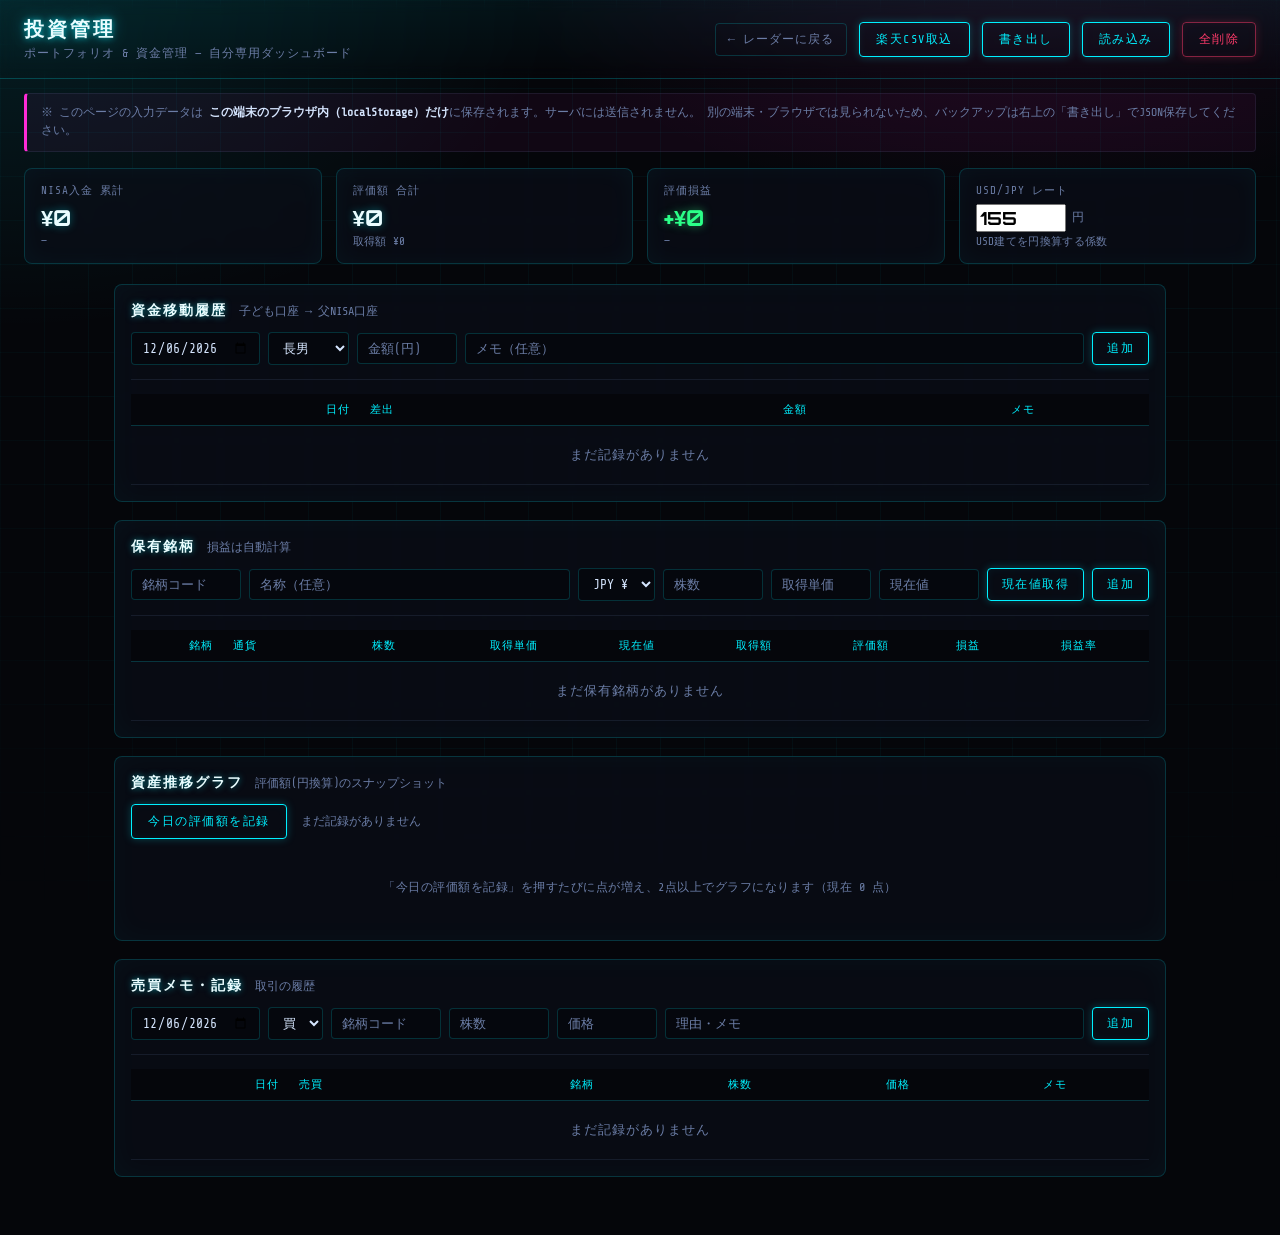
==== public/portfolio.html @ 7b895638 "保有銘柄の現在値をインライン編集可能に＋全データ削除ボタンを追加 - 保有銘柄テーブルの現在値を直接入力できるよう変更（投信は基準価額をそのまま入力＝内部で1口あたりに換算）→評価損益が自動計算される" ====
<!DOCTYPE html>
<html lang="ja">
<head>
  <meta charset="UTF-8" />
  <meta name="viewport" content="width=device-width, initial-scale=1.0" />
  <title>投資管理 — AI Stock Radar</title>
  <link rel="preconnect" href="https://fonts.googleapis.com" />
  <link rel="preconnect" href="https://fonts.gstatic.com" crossorigin />
  <link href="https://fonts.googleapis.com/css2?family=Orbitron:wght@500;700&family=Share+Tech+Mono&display=swap" rel="stylesheet" />
  <link rel="stylesheet" href="./style.css" />
  <link rel="stylesheet" href="./portfolio.css" />
</head>
<body>
  <header>
    <div class="title">
      <h1>投資管理</h1>
      <span class="sub">ポートフォリオ &amp; 資金管理 — 自分専用ダッシュボード</span>
    </div>
    <div class="actions">
      <a class="navlink" href="./index.html">← レーダーに戻る</a>
      <button id="rakuten-btn" title="楽天証券の取引履歴CSVを取り込む">楽天CSV取込</button>
      <input id="rakuten-file" type="file" accept=".csv,text/csv" hidden />
      <button id="export-btn" title="全データをJSONで保存">書き出し</button>
      <button id="import-btn" title="JSONから復元">読み込み</button>
      <input id="import-file" type="file" accept="application/json" hidden />
      <button id="reset-btn" class="danger" title="入力データをすべて消去">全削除</button>
    </div>
  </header>

  <p class="local-note">
    ※ このページの入力データは <b>この端末のブラウザ内（localStorage）だけ</b>に保存されます。サーバには送信されません。
    別の端末・ブラウザでは見られないため、バックアップは右上の「書き出し」でJSON保存してください。
  </p>

  <!-- サマリー -->
  <section class="pf-summary" id="summary">
    <div class="sum-card">
      <div class="sum-label">NISA入金 累計</div>
      <div class="sum-value" id="sum-deposit">¥0</div>
      <div class="sum-sub" id="sum-deposit-sub">—</div>
    </div>
    <div class="sum-card">
      <div class="sum-label">評価額 合計</div>
      <div class="sum-value" id="sum-value">¥0</div>
      <div class="sum-sub" id="sum-value-sub">取得額 ¥0</div>
    </div>
    <div class="sum-card">
      <div class="sum-label">評価損益</div>
      <div class="sum-value" id="sum-pl">¥0</div>
      <div class="sum-sub" id="sum-pl-sub">—</div>
    </div>
    <div class="sum-card rate-card">
      <div class="sum-label">USD/JPY レート</div>
      <div class="rate-row">
        <input id="fx-rate" type="number" step="0.1" min="0" />
        <span class="rate-unit">円</span>
      </div>
      <div class="sum-sub">USD建てを円換算する係数</div>
    </div>
  </section>

  <main class="pf-main">
    <!-- 資金移動履歴 -->
    <section class="panel">
      <h2>資金移動履歴 <small>子ども口座 → 父NISA口座</small></h2>
      <form id="transfer-form" class="pf-form">
        <input name="date" type="date" required title="日付" />
        <select name="from" title="誰の口座から">
          <option value="長男">長男</option>
          <option value="次男">次男</option>
          <option value="その他">その他</option>
        </select>
        <input name="amount" type="number" step="1" min="0" placeholder="金額(円)" required />
        <input name="memo" type="text" placeholder="メモ（任意）" />
        <button type="submit">追加</button>
      </form>
      <div class="table-wrap">
        <table>
          <thead>
            <tr><th>日付</th><th>差出</th><th>金額</th><th>メモ</th><th></th></tr>
          </thead>
          <tbody id="transfer-body"></tbody>
        </table>
      </div>
    </section>

    <!-- 保有銘柄 -->
    <section class="panel">
      <h2>保有銘柄 <small>損益は自動計算</small></h2>
      <form id="holding-form" class="pf-form">
        <input name="ticker" type="text" placeholder="銘柄コード" title="例: NVDA / 7203" />
        <input name="name" type="text" placeholder="名称（任意）" />
        <select name="currency" title="通貨">
          <option value="JPY">JPY ¥</option>
          <option value="USD">USD $</option>
        </select>
        <input name="shares" type="number" step="any" min="0" placeholder="株数" required />
        <input name="cost" type="number" step="any" min="0" placeholder="取得単価" required />
        <input name="price" type="number" step="any" min="0" placeholder="現在値" />
        <button type="button" id="fetch-price" title="レーダーの銘柄なら米国株価を取得">現在値取得</button>
        <button type="submit">追加</button>
      </form>
      <div class="table-wrap">
        <table>
          <thead>
            <tr>
              <th>銘柄</th><th>通貨</th><th>株数</th><th>取得単価</th><th>現在値</th>
              <th>取得額</th><th>評価額</th><th>損益</th><th>損益率</th><th></th>
            </tr>
          </thead>
          <tbody id="holding-body"></tbody>
        </table>
      </div>
    </section>

    <!-- 資産推移グラフ -->
    <section class="panel">
      <h2>資産推移グラフ <small>評価額(円換算)のスナップショット</small></h2>
      <div class="snap-bar">
        <button type="button" id="snap-btn">今日の評価額を記録</button>
        <span id="snap-info" class="snap-info">—</span>
      </div>
      <div id="asset-chart" class="trend-chart"></div>
    </section>

    <!-- 売買メモ -->
    <section class="panel">
      <h2>売買メモ・記録 <small>取引の履歴</small></h2>
      <form id="trade-form" class="pf-form">
        <input name="date" type="date" required title="日付" />
        <select name="side" title="売買">
          <option value="買">買</option>
          <option value="売">売</option>
        </select>
        <input name="ticker" type="text" placeholder="銘柄コード" />
        <input name="shares" type="number" step="any" min="0" placeholder="株数" />
        <input name="price" type="number" step="any" min="0" placeholder="価格" />
        <input name="memo" type="text" placeholder="理由・メモ" />
        <button type="submit">追加</button>
      </form>
      <div class="table-wrap">
        <table>
          <thead>
            <tr><th>日付</th><th>売買</th><th>銘柄</th><th>株数</th><th>価格</th><th>メモ</th><th></th></tr>
          </thead>
          <tbody id="trade-body"></tbody>
        </table>
      </div>
    </section>
  </main>

  <script src="./portfolio.js"></script>
</body>
</html>
---- public/style.css ----
:root {
  --bg: #05060a;
  --panel: rgba(10, 14, 24, 0.72);
  --panel-2: rgba(18, 24, 40, 0.85);
  --line: rgba(0, 240, 255, 0.18);
  --line-soft: rgba(120, 150, 200, 0.12);
  --text: #d6e6ff;
  --muted: #6b7da6;
  --cyan: #00f0ff;
  --magenta: #ff2bd6;
  --accent: #00f0ff;
  --good: #2bff88;
  --bad: #ff3b6b;
  --chip: rgba(0, 240, 255, 0.08);
}

* { box-sizing: border-box; }

body {
  margin: 0;
  font-family: "Share Tech Mono", "Consolas", monospace;
  color: var(--text);
  background:
    radial-gradient(900px 500px at 80% -10%, rgba(255, 43, 214, 0.10), transparent 60%),
    radial-gradient(1000px 600px at 0% 0%, rgba(0, 240, 255, 0.10), transparent 55%),
    #05060a;
  background-attachment: fixed;
  min-height: 100vh;
}

/* スキャンライン風の薄いグリッド */
body::before {
  content: "";
  position: fixed; inset: 0; z-index: 0; pointer-events: none;
  background-image:
    linear-gradient(rgba(0, 240, 255, 0.04) 1px, transparent 1px),
    linear-gradient(90deg, rgba(0, 240, 255, 0.04) 1px, transparent 1px);
  background-size: 44px 44px;
  mask-image: radial-gradient(circle at 50% 30%, #000 60%, transparent 100%);
}
header, nav, main, .outlook-wrap { position: relative; z-index: 1; }

header {
  display: flex; align-items: center; justify-content: space-between;
  padding: 16px 24px; border-bottom: 1px solid var(--line);
  background: linear-gradient(180deg, rgba(0, 240, 255, 0.05), transparent);
  position: sticky; top: 0; z-index: 10;
  backdrop-filter: blur(8px);
}
.title h1 {
  margin: 0; font-family: "Orbitron", sans-serif; font-size: 20px; font-weight: 700;
  letter-spacing: 3px; text-transform: uppercase;
  color: #eafdff;
  text-shadow: 0 0 6px rgba(0, 240, 255, 0.7), 0 0 18px rgba(0, 240, 255, 0.4);
}
.title .sub { color: var(--muted); font-size: 12px; letter-spacing: 1px; }
.actions { display: flex; align-items: center; gap: 12px; }
.status { color: var(--cyan); font-size: 12px; letter-spacing: 0.5px; opacity: 0.85; }
.navlink {
  color: var(--muted); text-decoration: none; font-size: 12px; letter-spacing: 1px;
  border: 1px solid var(--line); border-radius: 4px; padding: 7px 12px;
  transition: all .15s ease;
}
.navlink:hover { color: var(--cyan); border-color: var(--cyan); box-shadow: 0 0 10px rgba(0,240,255,0.3); }

button {
  background: transparent; color: var(--cyan);
  border: 1px solid var(--cyan); border-radius: 4px;
  padding: 8px 16px; font-size: 12px; cursor: pointer;
  font-family: "Share Tech Mono", monospace; letter-spacing: 1.5px; text-transform: uppercase;
  box-shadow: 0 0 8px rgba(0, 240, 255, 0.25), inset 0 0 8px rgba(0, 240, 255, 0.06);
  transition: all .15s ease;
}
button:hover {
  background: rgba(0, 240, 255, 0.12);
  box-shadow: 0 0 16px rgba(0, 240, 255, 0.6), inset 0 0 12px rgba(0, 240, 255, 0.15);
}

.themes { display: flex; gap: 8px; padding: 14px 24px; flex-wrap: wrap; }
.themes button {
  color: var(--muted); border-color: var(--line); box-shadow: none;
}
.themes button.active {
  color: #05060a; background: var(--cyan); border-color: var(--cyan);
  box-shadow: 0 0 14px rgba(0, 240, 255, 0.7);
}

/* ---- 市場見通し ---- */
.outlook-wrap { padding: 0 24px 4px; }
.outlook-head { display: flex; align-items: baseline; gap: 12px; flex-wrap: wrap; margin-bottom: 10px; }
.outlook-head h2 {
  margin: 0; font-family: "Orbitron", sans-serif; font-size: 14px; letter-spacing: 2px;
  text-transform: uppercase; color: #eafdff; text-shadow: 0 0 6px rgba(0, 240, 255, 0.5);
}
.outlook-head h2 small { color: var(--muted); font-weight: 400; font-size: 12px; margin-left: 6px; letter-spacing: 0; text-shadow: none; font-family: "Share Tech Mono", monospace; }
.disclaimer { color: var(--bad); font-size: 11px; letter-spacing: 0.5px; }
.outlook-cards { display: grid; grid-template-columns: repeat(auto-fit, minmax(280px, 1fr)); gap: 16px; }

.outlook-card {
  background: var(--panel); border: 1px solid var(--line); border-radius: 8px; padding: 14px 16px;
  backdrop-filter: blur(6px);
  box-shadow: inset 0 0 24px rgba(0, 240, 255, 0.04);
}
.oc-head { display: flex; align-items: center; justify-content: space-between; margin-bottom: 6px; }
.oc-theme { font-family: "Orbitron", sans-serif; font-weight: 500; font-size: 13px; letter-spacing: 1px; color: #eafdff; }
.oc-sent { font-size: 11px; font-weight: 700; color: #05060a; padding: 2px 10px; border-radius: 3px; letter-spacing: 1px; }
.oc-conf { color: var(--muted); font-size: 11px; margin-bottom: 8px; }
.oc-scenario { font-size: 13px; line-height: 1.55; color: #aec4e8; margin-bottom: 10px; }
.oc-cols { display: grid; grid-template-columns: 1fr 1fr; gap: 12px; margin-bottom: 10px; }
.oc-label { font-size: 11px; font-weight: 700; color: var(--muted); margin-bottom: 4px; letter-spacing: 1px; text-transform: uppercase; }
.oc-label.up { color: var(--good); }
.oc-label.down { color: var(--bad); }
.outlook-card ul { margin: 0; padding-left: 16px; }
.outlook-card li { font-size: 12px; line-height: 1.5; margin-bottom: 3px; color: var(--text); }

main {
  display: grid; grid-template-columns: 1fr 360px; gap: 16px;
  padding: 16px 24px 32px;
}
@media (max-width: 980px) { main { grid-template-columns: 1fr; } }

.panel {
  background: var(--panel); border: 1px solid var(--line); border-radius: 8px;
  padding: 16px; backdrop-filter: blur(6px);
  box-shadow: inset 0 0 30px rgba(0, 240, 255, 0.03);
}
.panel h2 {
  margin: 0 0 12px; font-family: "Orbitron", sans-serif; font-size: 14px;
  letter-spacing: 2px; text-transform: uppercase; color: #eafdff;
  text-shadow: 0 0 6px rgba(0, 240, 255, 0.5);
}
.panel h2 small { color: var(--muted); font-weight: 400; font-size: 12px; margin-left: 6px; letter-spacing: 0; text-shadow: none; font-family: "Share Tech Mono", monospace; }

.table-wrap { overflow-x: auto; }
table { width: 100%; border-collapse: collapse; font-size: 13px; }
th, td { padding: 8px 10px; text-align: right; white-space: nowrap; }
th {
  color: var(--cyan); font-weight: 400; font-size: 11px; letter-spacing: 1px; text-transform: uppercase;
  border-bottom: 1px solid var(--line); position: sticky; top: 0;
  background: rgba(5, 6, 10, 0.9);
}
td:nth-child(2), th:nth-child(2) { text-align: left; }
tbody tr { border-bottom: 1px solid var(--line-soft); }
tbody tr:hover { background: rgba(0, 240, 255, 0.06); }

.tk { font-weight: 700; color: #eafdff; letter-spacing: 0.5px; text-decoration: none; }
a.tk:hover { color: var(--cyan); text-shadow: 0 0 6px rgba(0, 240, 255, 0.6); }
.nm { color: var(--muted); font-size: 11px; }
.tags { display: inline-flex; gap: 4px; margin-left: 6px; }
.tag { font-size: 9px; padding: 1px 5px; border-radius: 3px; background: var(--chip); color: var(--cyan); border: 1px solid var(--line); }

.score-col { text-align: right; }
.score {
  display: inline-block; min-width: 42px; padding: 2px 8px; border-radius: 3px;
  font-weight: 700; color: #05060a;
  box-shadow: 0 0 10px currentColor;
}
.pos { color: var(--good); text-shadow: 0 0 6px rgba(43, 255, 136, 0.5); }
.neg { color: var(--bad); text-shadow: 0 0 6px rgba(255, 59, 107, 0.5); }

/* ---- トピックス ---- */
#topics-list { list-style: none; margin: 0; padding: 0; }
#topics-list li { padding: 10px 0; border-bottom: 1px solid var(--line-soft); }
#topics-list a { color: var(--text); text-decoration: none; font-size: 13px; line-height: 1.45; transition: color .15s; }
#topics-list a:hover { color: var(--cyan); text-shadow: 0 0 6px rgba(0, 240, 255, 0.5); }
.topic-summary { color: #aec4e8; font-size: 12px; line-height: 1.45; margin-top: 4px; }
.topic-orig { color: var(--muted); font-size: 11px; line-height: 1.35; margin-top: 3px; font-style: italic; }
.topic-meta { display: flex; gap: 8px; margin-top: 4px; color: var(--muted); font-size: 11px; }
.topic-tk { background: var(--chip); border: 1px solid var(--line); border-radius: 3px; padding: 0 6px; color: var(--magenta); }

.empty { color: var(--muted); font-size: 13px; padding: 20px 0; text-align: center; letter-spacing: 1px; }

/* ---- セクター相対比較 ---- */
#sectors-wrap { padding: 0 24px 4px; }
#sectors-table { width: 100%; border-collapse: collapse; font-size: 13px; }
#sectors-table th, #sectors-table td { padding: 8px 10px; text-align: right; white-space: nowrap; }
#sectors-table th {
  color: var(--cyan); font-weight: 400; font-size: 11px; letter-spacing: 1px; text-transform: uppercase;
  border-bottom: 1px solid var(--line);
}
#sectors-table tbody tr { border-bottom: 1px solid var(--line-soft); }
#sectors-table tbody tr:hover { background: rgba(0, 240, 255, 0.06); }
.sbar { display: inline-block; height: 8px; border-radius: 2px; vertical-align: middle; margin-left: 6px; box-shadow: 0 0 6px currentColor; }
.spark { vertical-align: middle; }
.spark-empty { color: var(--muted); font-size: 11px; }

.trend-wrap {
  margin-top: 14px; background: var(--panel); border: 1px solid var(--line); border-radius: 8px;
  padding: 12px 16px; backdrop-filter: blur(6px);
}
.trend-head { display: flex; align-items: center; justify-content: space-between; flex-wrap: wrap; gap: 8px; margin-bottom: 6px; }
.trend-title { font-family: "Orbitron", sans-serif; font-size: 12px; letter-spacing: 1.5px; text-transform: uppercase; color: #eafdff; }
.trend-legend { display: flex; gap: 14px; flex-wrap: wrap; }
.trend-legend .lg { display: inline-flex; align-items: center; gap: 5px; font-size: 11px; color: var(--muted); }
.trend-legend .lg i { width: 16px; height: 3px; border-radius: 2px; display: inline-block; box-shadow: 0 0 5px currentColor; }
.trend-chart { width: 100%; }
.trend-empty { color: var(--muted); font-size: 12px; padding: 28px 0; text-align: center; letter-spacing: 0.5px; }
---- public/portfolio.css ----
/* ===== 投資管理ページ専用スタイル（style.css を継承） ===== */

.navlink {
  color: var(--muted); text-decoration: none; font-size: 12px; letter-spacing: 1px;
  border: 1px solid var(--line); border-radius: 4px; padding: 7px 12px;
  transition: all .15s ease;
}
.navlink:hover { color: var(--cyan); border-color: var(--cyan); box-shadow: 0 0 10px rgba(0,240,255,0.3); }

.local-note {
  position: relative; z-index: 1;
  margin: 14px 24px 0; padding: 10px 14px;
  border: 1px solid var(--line-soft); border-left: 3px solid var(--magenta);
  border-radius: 4px; background: rgba(255,43,214,0.05);
  color: var(--muted); font-size: 11.5px; line-height: 1.6;
}
.local-note b { color: var(--text); }

/* ---- サマリーカード ---- */
.pf-summary {
  position: relative; z-index: 1;
  display: grid; grid-template-columns: repeat(auto-fit, minmax(190px, 1fr)); gap: 14px;
  padding: 16px 24px 4px;
}
.sum-card {
  background: var(--panel); border: 1px solid var(--line); border-radius: 8px;
  padding: 14px 16px; backdrop-filter: blur(6px);
  box-shadow: inset 0 0 24px rgba(0,240,255,0.04);
}
.sum-label { color: var(--muted); font-size: 11px; letter-spacing: 1px; text-transform: uppercase; }
.sum-value {
  font-family: "Orbitron", sans-serif; font-size: 22px; font-weight: 700; margin: 6px 0 2px;
  color: #eafdff; text-shadow: 0 0 8px rgba(0,240,255,0.4);
}
.sum-value.pos { color: var(--good); text-shadow: 0 0 8px rgba(43,255,136,0.5); }
.sum-value.neg { color: var(--bad); text-shadow: 0 0 8px rgba(255,59,107,0.5); }
.sum-sub { color: var(--muted); font-size: 11px; letter-spacing: 0.3px; }
.rate-row { display: flex; align-items: center; gap: 6px; margin: 6px 0 2px; }
.rate-row input {
  width: 90px; font-family: "Orbitron", sans-serif; font-size: 18px; font-weight: 700;
}
.rate-unit { color: var(--muted); font-size: 12px; }

/* ---- 縦並びパネル ---- */
.pf-main {
  display: block; max-width: 1100px; margin: 0 auto;
  padding: 16px 24px 40px;
}
.pf-main .panel { margin-bottom: 18px; }

/* ---- 入力フォーム ---- */
.pf-form {
  display: flex; flex-wrap: wrap; gap: 8px; align-items: center;
  margin-bottom: 14px; padding-bottom: 14px; border-bottom: 1px solid var(--line-soft);
}
.pf-form input, .pf-form select {
  background: rgba(5,6,10,0.6); color: var(--text);
  border: 1px solid var(--line); border-radius: 4px;
  padding: 7px 10px; font-family: "Share Tech Mono", monospace; font-size: 13px;
}
.pf-form input::placeholder { color: var(--muted); }
.pf-form input:focus, .pf-form select:focus {
  outline: none; border-color: var(--cyan); box-shadow: 0 0 8px rgba(0,240,255,0.3);
}
.pf-form input[name="ticker"] { width: 110px; text-transform: uppercase; }
.pf-form input[name="amount"], .pf-form input[name="shares"],
.pf-form input[name="cost"], .pf-form input[name="price"] { width: 100px; }
.pf-form input[name="name"], .pf-form input[name="memo"] { flex: 1; min-width: 140px; }
.pf-form button { padding: 7px 14px; }

/* ---- バッジ ---- */
.badge {
  display: inline-block; padding: 1px 9px; border-radius: 3px; font-size: 11px;
  background: var(--chip); border: 1px solid var(--line); color: var(--cyan);
}
.badge.buy { color: var(--good); border-color: rgba(43,255,136,0.4); background: rgba(43,255,136,0.08); }
.badge.sell { color: var(--bad); border-color: rgba(255,59,107,0.4); background: rgba(255,59,107,0.08); }

.memo { color: #aec4e8; font-size: 12px; white-space: normal; }

/* 保有銘柄テーブルの現在値インライン入力 */
.price-edit {
  width: 96px; text-align: right;
  background: rgba(5,6,10,0.6); color: var(--text);
  border: 1px solid var(--line); border-radius: 4px; padding: 4px 7px;
  font-family: "Share Tech Mono", monospace; font-size: 12px;
}
.price-edit::placeholder { color: var(--muted); }

/* 全削除ボタン（危険操作） */
button.danger {
  color: var(--bad); border-color: rgba(255,59,107,0.5);
  box-shadow: 0 0 8px rgba(255,59,107,0.2), inset 0 0 8px rgba(255,59,107,0.05);
}
button.danger:hover {
  background: rgba(255,59,107,0.12);
  box-shadow: 0 0 16px rgba(255,59,107,0.55), inset 0 0 12px rgba(255,59,107,0.12);
}
.price-edit:focus { outline: none; border-color: var(--cyan); box-shadow: 0 0 8px rgba(0,240,255,0.3); }

/* ---- 削除ボタン ---- */
button.del {
  background: transparent; border: 1px solid var(--line-soft); color: var(--muted);
  border-radius: 4px; padding: 2px 9px; font-size: 13px; line-height: 1; box-shadow: none;
}
button.del:hover { color: var(--bad); border-color: var(--bad); box-shadow: 0 0 8px rgba(255,59,107,0.4); }

/* ---- スナップショットバー ---- */
.snap-bar { display: flex; align-items: center; gap: 14px; flex-wrap: wrap; margin-bottom: 12px; }
.snap-info { color: var(--muted); font-size: 12px; }

@media (max-width: 600px) {
  .pf-form input[name="name"], .pf-form input[name="memo"] { min-width: 100%; }
}
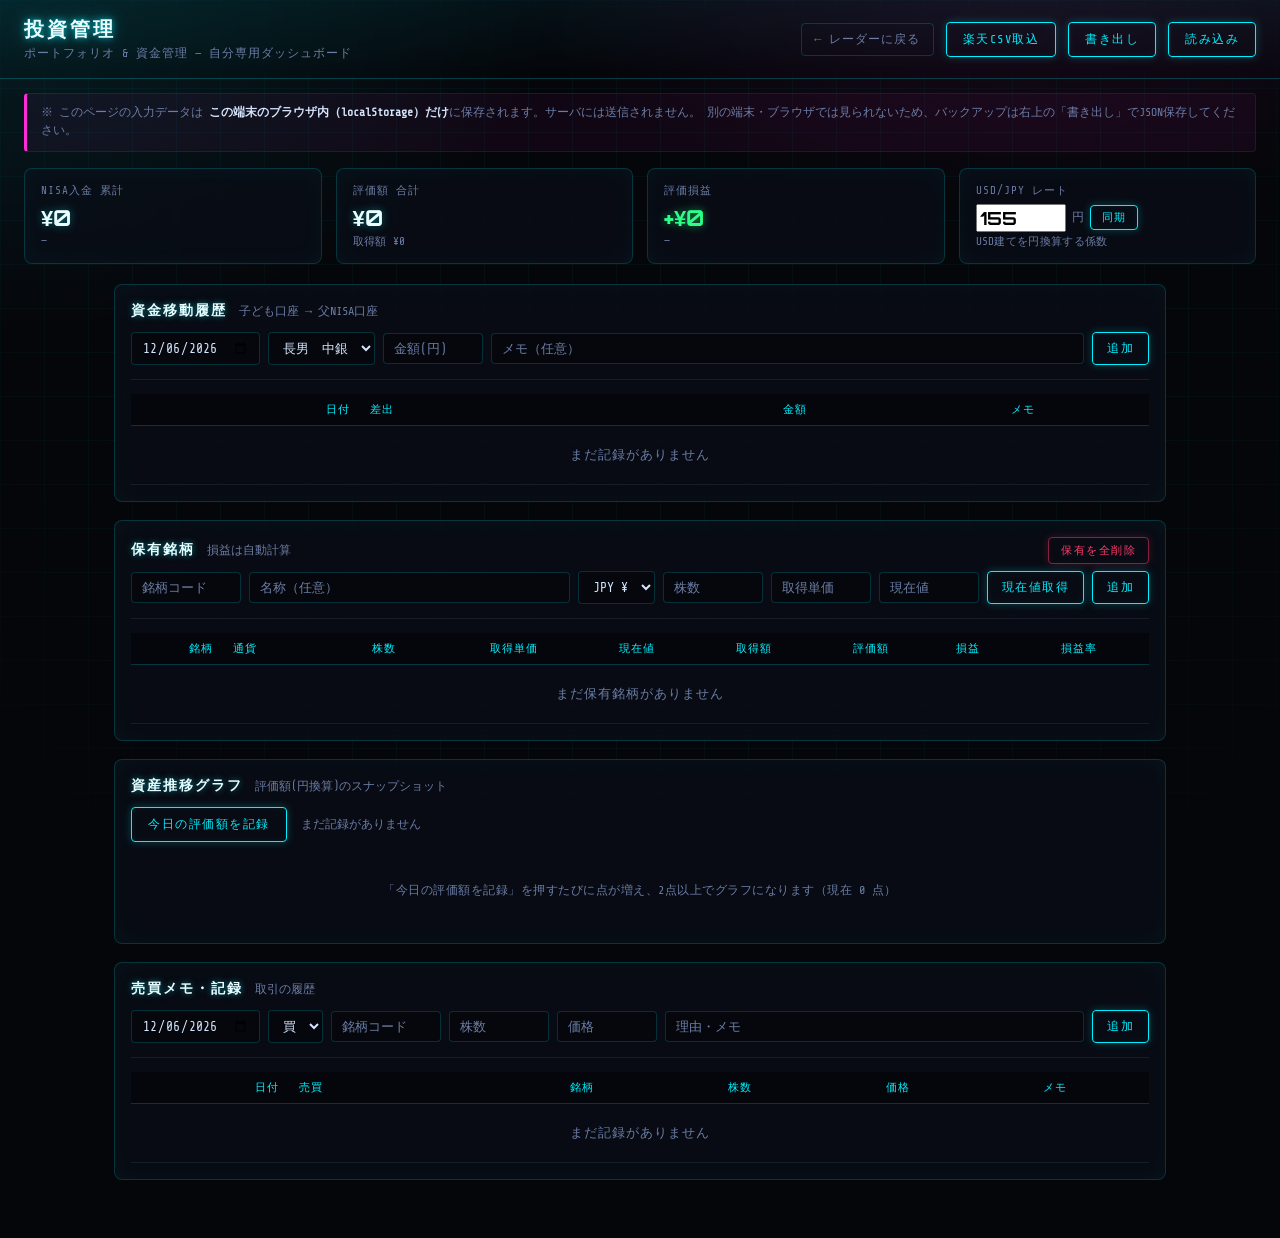
==== commit 13d4633a: "全削除を保有銘柄のみに変更／口座選択を4つに／為替レートWeb同期を追加 - 「全削除」を撤去し、保有銘柄パネルに「保有を全削除」を新設（保有銘柄のみ削除、資金移動・売買メモ・資産推移は残す） - 資" ====
--- a/public/portfolio.html
+++ b/public/portfolio.html
@@ -23,7 +23,6 @@
       <button id="export-btn" title="全データをJSONで保存">書き出し</button>
       <button id="import-btn" title="JSONから復元">読み込み</button>
       <input id="import-file" type="file" accept="application/json" hidden />
-      <button id="reset-btn" class="danger" title="入力データをすべて消去">全削除</button>
     </div>
   </header>
 
@@ -54,8 +53,9 @@
       <div class="rate-row">
         <input id="fx-rate" type="number" step="0.1" min="0" />
         <span class="rate-unit">円</span>
+        <button id="fx-sync" type="button" title="最新レートをWebから取得">同期</button>
       </div>
-      <div class="sum-sub">USD建てを円換算する係数</div>
+      <div class="sum-sub" id="fx-sub">USD建てを円換算する係数</div>
     </div>
   </section>
 
@@ -65,9 +65,11 @@
       <h2>資金移動履歴 <small>子ども口座 → 父NISA口座</small></h2>
       <form id="transfer-form" class="pf-form">
         <input name="date" type="date" required title="日付" />
-        <select name="from" title="誰の口座から">
-          <option value="長男">長男</option>
-          <option value="次男">次男</option>
+        <select name="from" title="どの口座から">
+          <option value="長男　中銀">長男　中銀</option>
+          <option value="長男　楽天">長男　楽天</option>
+          <option value="長女　中銀">長女　中銀</option>
+          <option value="長女　楽天">長女　楽天</option>
           <option value="その他">その他</option>
         </select>
         <input name="amount" type="number" step="1" min="0" placeholder="金額(円)" required />
@@ -86,7 +88,10 @@
 
     <!-- 保有銘柄 -->
     <section class="panel">
-      <h2>保有銘柄 <small>損益は自動計算</small></h2>
+      <div class="panel-head">
+        <h2>保有銘柄 <small>損益は自動計算</small></h2>
+        <button id="reset-holdings" class="danger" type="button" title="保有銘柄の記録だけを全削除（資金移動・売買メモは残ります）">保有を全削除</button>
+      </div>
       <form id="holding-form" class="pf-form">
         <input name="ticker" type="text" placeholder="銘柄コード" title="例: NVDA / 7203" />
         <input name="name" type="text" placeholder="名称（任意）" />
--- a/public/portfolio.css
+++ b/public/portfolio.css
@@ -40,6 +40,12 @@
   width: 90px; font-family: "Orbitron", sans-serif; font-size: 18px; font-weight: 700;
 }
 .rate-unit { color: var(--muted); font-size: 12px; }
+.rate-row button { padding: 4px 11px; font-size: 11px; letter-spacing: 1px; }
+
+/* パネル見出し＋右寄せボタン */
+.panel-head { display: flex; align-items: baseline; justify-content: space-between; gap: 12px; }
+.panel-head h2 { margin-bottom: 12px; }
+.panel-head button { padding: 5px 12px; font-size: 11px; white-space: nowrap; }
 
 /* ---- 縦並びパネル ---- */
 .pf-main {
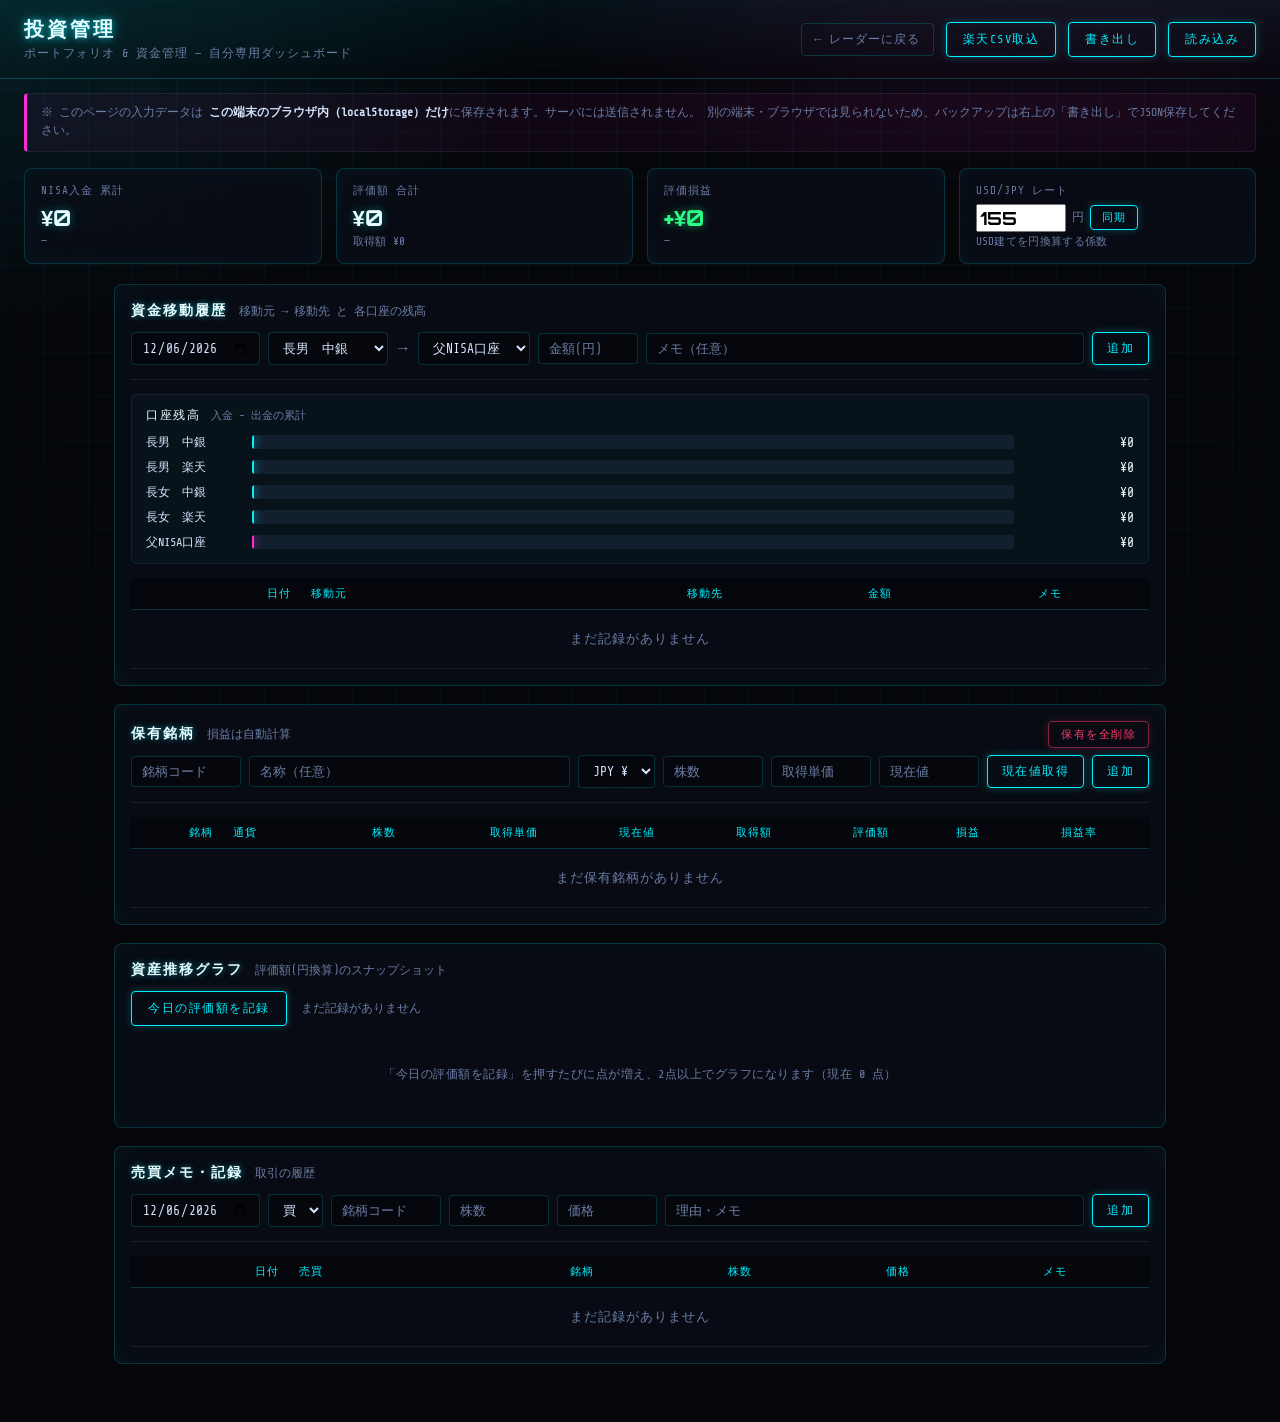
==== commit 34392ffa: "資金移動履歴に移動先と口座残高（棒グラフ）を追加 - 各移動に移動元/移動先を持たせ、口座残高=入金−出金で集計 - 口座残高を横棒グラフで表示（子口座=シアン/父NISA=マゼンタ/マイナス=赤） " ====
--- a/public/portfolio.html
+++ b/public/portfolio.html
@@ -62,24 +62,39 @@
   <main class="pf-main">
     <!-- 資金移動履歴 -->
     <section class="panel">
-      <h2>資金移動履歴 <small>子ども口座 → 父NISA口座</small></h2>
+      <h2>資金移動履歴 <small>移動元 → 移動先 と 各口座の残高</small></h2>
       <form id="transfer-form" class="pf-form">
         <input name="date" type="date" required title="日付" />
-        <select name="from" title="どの口座から">
+        <select name="from" title="移動元">
+          <option value="入金（外部）">入金（外部）</option>
+          <option value="長男　中銀" selected>長男　中銀</option>
+          <option value="長男　楽天">長男　楽天</option>
+          <option value="長女　中銀">長女　中銀</option>
+          <option value="長女　楽天">長女　楽天</option>
+          <option value="父NISA口座">父NISA口座</option>
+        </select>
+        <span class="arrow">→</span>
+        <select name="to" title="移動先">
           <option value="長男　中銀">長男　中銀</option>
           <option value="長男　楽天">長男　楽天</option>
           <option value="長女　中銀">長女　中銀</option>
           <option value="長女　楽天">長女　楽天</option>
-          <option value="その他">その他</option>
+          <option value="父NISA口座" selected>父NISA口座</option>
         </select>
         <input name="amount" type="number" step="1" min="0" placeholder="金額(円)" required />
         <input name="memo" type="text" placeholder="メモ（任意）" />
         <button type="submit">追加</button>
       </form>
+
+      <div class="bal-wrap">
+        <div class="bal-title">口座残高 <small>入金 − 出金の累計</small></div>
+        <div id="balance-chart" class="balance-chart"></div>
+      </div>
+
       <div class="table-wrap">
         <table>
           <thead>
-            <tr><th>日付</th><th>差出</th><th>金額</th><th>メモ</th><th></th></tr>
+            <tr><th>日付</th><th>移動元</th><th>移動先</th><th>金額</th><th>メモ</th><th></th></tr>
           </thead>
           <tbody id="transfer-body"></tbody>
         </table>
--- a/public/portfolio.css
+++ b/public/portfolio.css
@@ -81,6 +81,30 @@
 }
 .badge.buy { color: var(--good); border-color: rgba(43,255,136,0.4); background: rgba(43,255,136,0.08); }
 .badge.sell { color: var(--bad); border-color: rgba(255,59,107,0.4); background: rgba(255,59,107,0.08); }
+.badge.to { color: var(--magenta); border-color: rgba(255,43,214,0.4); background: rgba(255,43,214,0.08); }
+
+.pf-form .arrow { color: var(--muted); font-size: 16px; padding: 0 2px; }
+.pf-form select[name="from"], .pf-form select[name="to"] { min-width: 112px; }
+
+/* 口座残高 横棒グラフ */
+.bal-wrap {
+  margin-bottom: 14px; padding: 12px 14px;
+  border: 1px solid var(--line-soft); border-radius: 6px; background: rgba(0,240,255,0.03);
+}
+.bal-title { font-family: "Orbitron", sans-serif; font-size: 12px; letter-spacing: 1.5px; text-transform: uppercase; color: #eafdff; margin-bottom: 10px; }
+.bal-title small { color: var(--muted); font-size: 11px; letter-spacing: 0; margin-left: 6px; font-family: "Share Tech Mono", monospace; }
+.balance-chart { display: flex; flex-direction: column; gap: 8px; }
+.bal-row { display: grid; grid-template-columns: 96px 1fr 110px; align-items: center; gap: 10px; }
+.bal-name { font-size: 12px; color: var(--text); white-space: nowrap; }
+.bal-track { height: 14px; background: rgba(120,150,200,0.10); border-radius: 3px; overflow: hidden; }
+.bal-bar { display: block; height: 100%; border-radius: 3px; min-width: 2px; transition: width .25s ease; }
+.bal-val { text-align: right; font-size: 13px; color: #eafdff; }
+.bal-val.neg { color: var(--bad); }
+
+@media (max-width: 600px) {
+  .bal-row { grid-template-columns: 80px 1fr 92px; gap: 7px; }
+  .bal-name { font-size: 11px; }
+}
 
 .memo { color: #aec4e8; font-size: 12px; white-space: normal; }
 
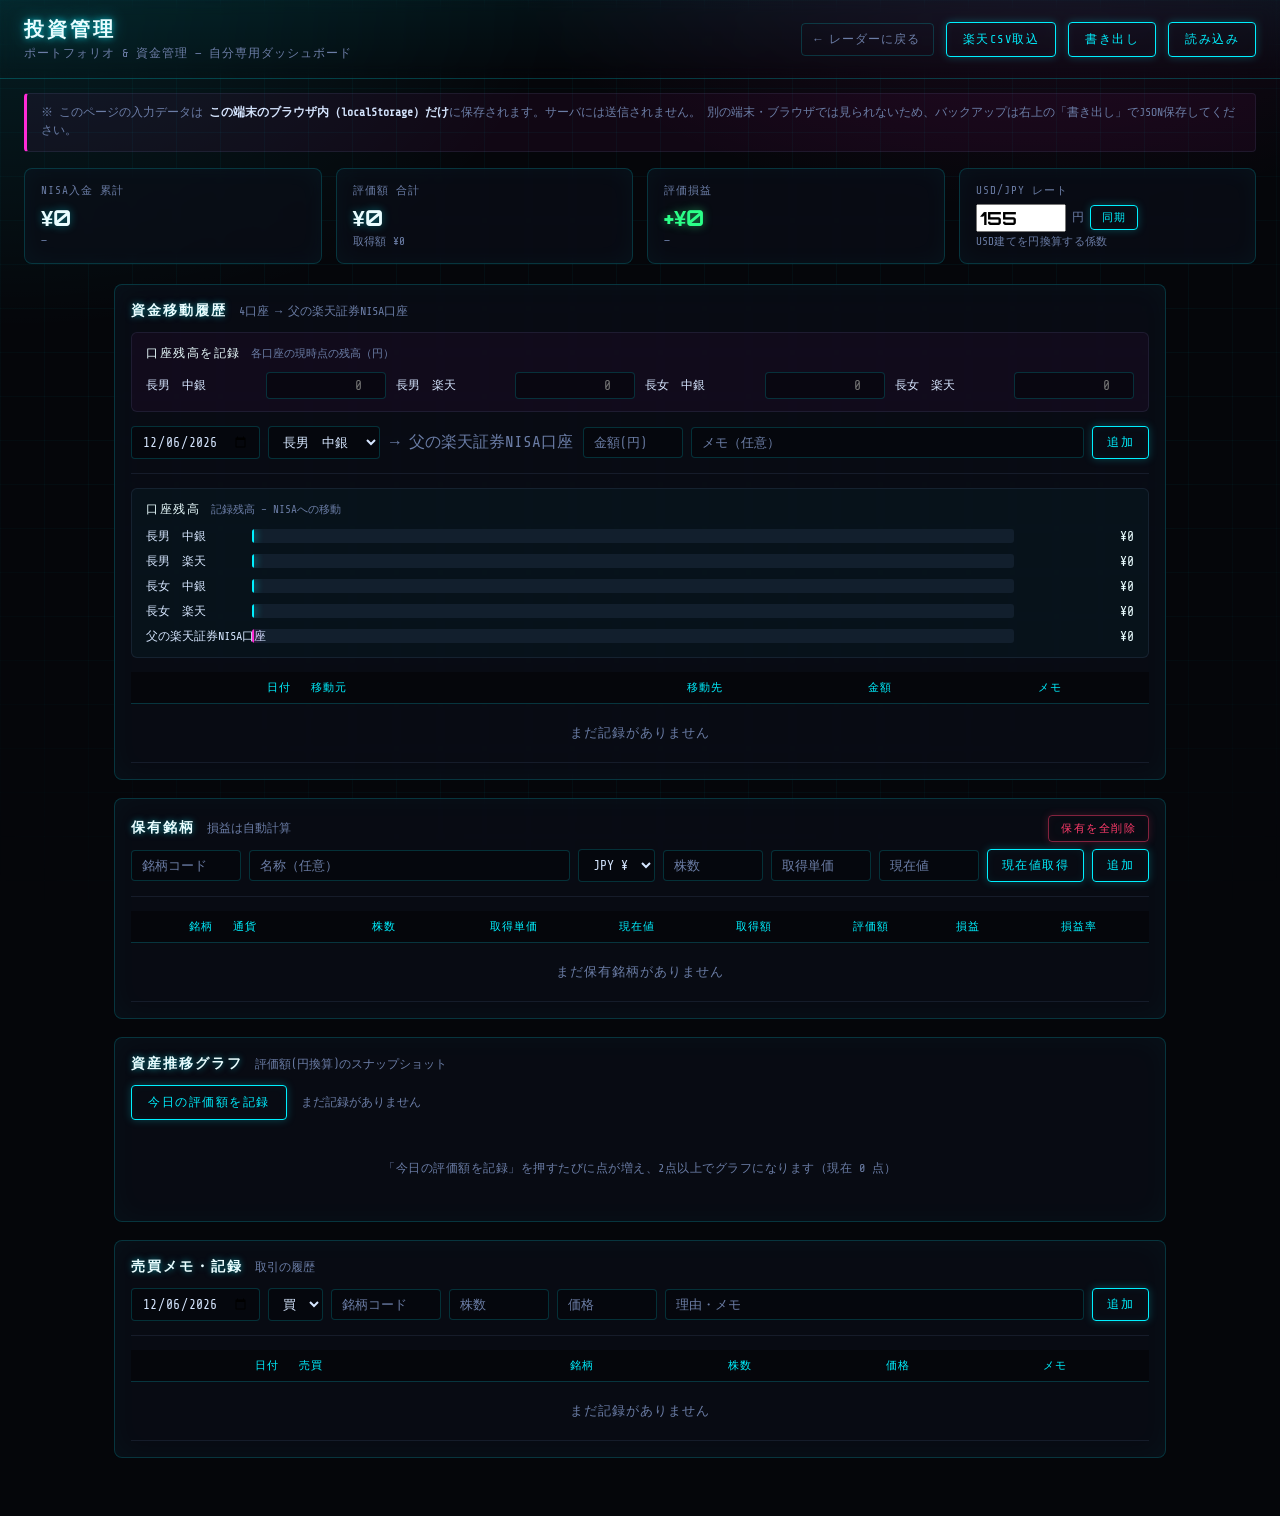
==== commit 61f873ba: "資金移動を「4口座の残高記録→父の楽天証券NISA口座へ移動」モデルに変更 - 各口座の現時点の残高を記録する入力欄を追加（data.balances） - 移動元は4口座のみ、移動先は父の楽天証券N" ====
--- a/public/portfolio.html
+++ b/public/portfolio.html
@@ -62,32 +62,29 @@
   <main class="pf-main">
     <!-- 資金移動履歴 -->
     <section class="panel">
-      <h2>資金移動履歴 <small>移動元 → 移動先 と 各口座の残高</small></h2>
+      <h2>資金移動履歴 <small>4口座 → 父の楽天証券NISA口座</small></h2>
+
+      <div class="bal-input-wrap">
+        <div class="bal-title">口座残高を記録 <small>各口座の現時点の残高（円）</small></div>
+        <div id="balance-inputs" class="balance-inputs"></div>
+      </div>
+
       <form id="transfer-form" class="pf-form">
         <input name="date" type="date" required title="日付" />
-        <select name="from" title="移動元">
-          <option value="入金（外部）">入金（外部）</option>
+        <select name="from" title="移動元（どの口座から）">
           <option value="長男　中銀" selected>長男　中銀</option>
           <option value="長男　楽天">長男　楽天</option>
           <option value="長女　中銀">長女　中銀</option>
           <option value="長女　楽天">長女　楽天</option>
-          <option value="父NISA口座">父NISA口座</option>
         </select>
-        <span class="arrow">→</span>
-        <select name="to" title="移動先">
-          <option value="長男　中銀">長男　中銀</option>
-          <option value="長男　楽天">長男　楽天</option>
-          <option value="長女　中銀">長女　中銀</option>
-          <option value="長女　楽天">長女　楽天</option>
-          <option value="父NISA口座" selected>父NISA口座</option>
-        </select>
+        <span class="arrow">→ 父の楽天証券NISA口座</span>
         <input name="amount" type="number" step="1" min="0" placeholder="金額(円)" required />
         <input name="memo" type="text" placeholder="メモ（任意）" />
         <button type="submit">追加</button>
       </form>
 
       <div class="bal-wrap">
-        <div class="bal-title">口座残高 <small>入金 − 出金の累計</small></div>
+        <div class="bal-title">口座残高 <small>記録残高 − NISAへの移動</small></div>
         <div id="balance-chart" class="balance-chart"></div>
       </div>
 
--- a/public/portfolio.css
+++ b/public/portfolio.css
@@ -86,6 +86,22 @@
 .pf-form .arrow { color: var(--muted); font-size: 16px; padding: 0 2px; }
 .pf-form select[name="from"], .pf-form select[name="to"] { min-width: 112px; }
 
+/* 口座残高の記録欄 */
+.bal-input-wrap {
+  margin-bottom: 14px; padding: 12px 14px;
+  border: 1px solid var(--line-soft); border-radius: 6px; background: rgba(255,43,214,0.04);
+}
+.balance-inputs { display: grid; grid-template-columns: repeat(auto-fit, minmax(190px, 1fr)); gap: 10px; }
+.bal-in { display: flex; align-items: center; justify-content: space-between; gap: 8px; }
+.bal-in span { font-size: 12px; color: var(--text); white-space: nowrap; }
+.bal-edit {
+  width: 120px; text-align: right;
+  background: rgba(5,6,10,0.6); color: var(--text);
+  border: 1px solid var(--line); border-radius: 4px; padding: 5px 8px;
+  font-family: "Share Tech Mono", monospace; font-size: 13px;
+}
+.bal-edit:focus { outline: none; border-color: var(--cyan); box-shadow: 0 0 8px rgba(0,240,255,0.3); }
+
 /* 口座残高 横棒グラフ */
 .bal-wrap {
   margin-bottom: 14px; padding: 12px 14px;
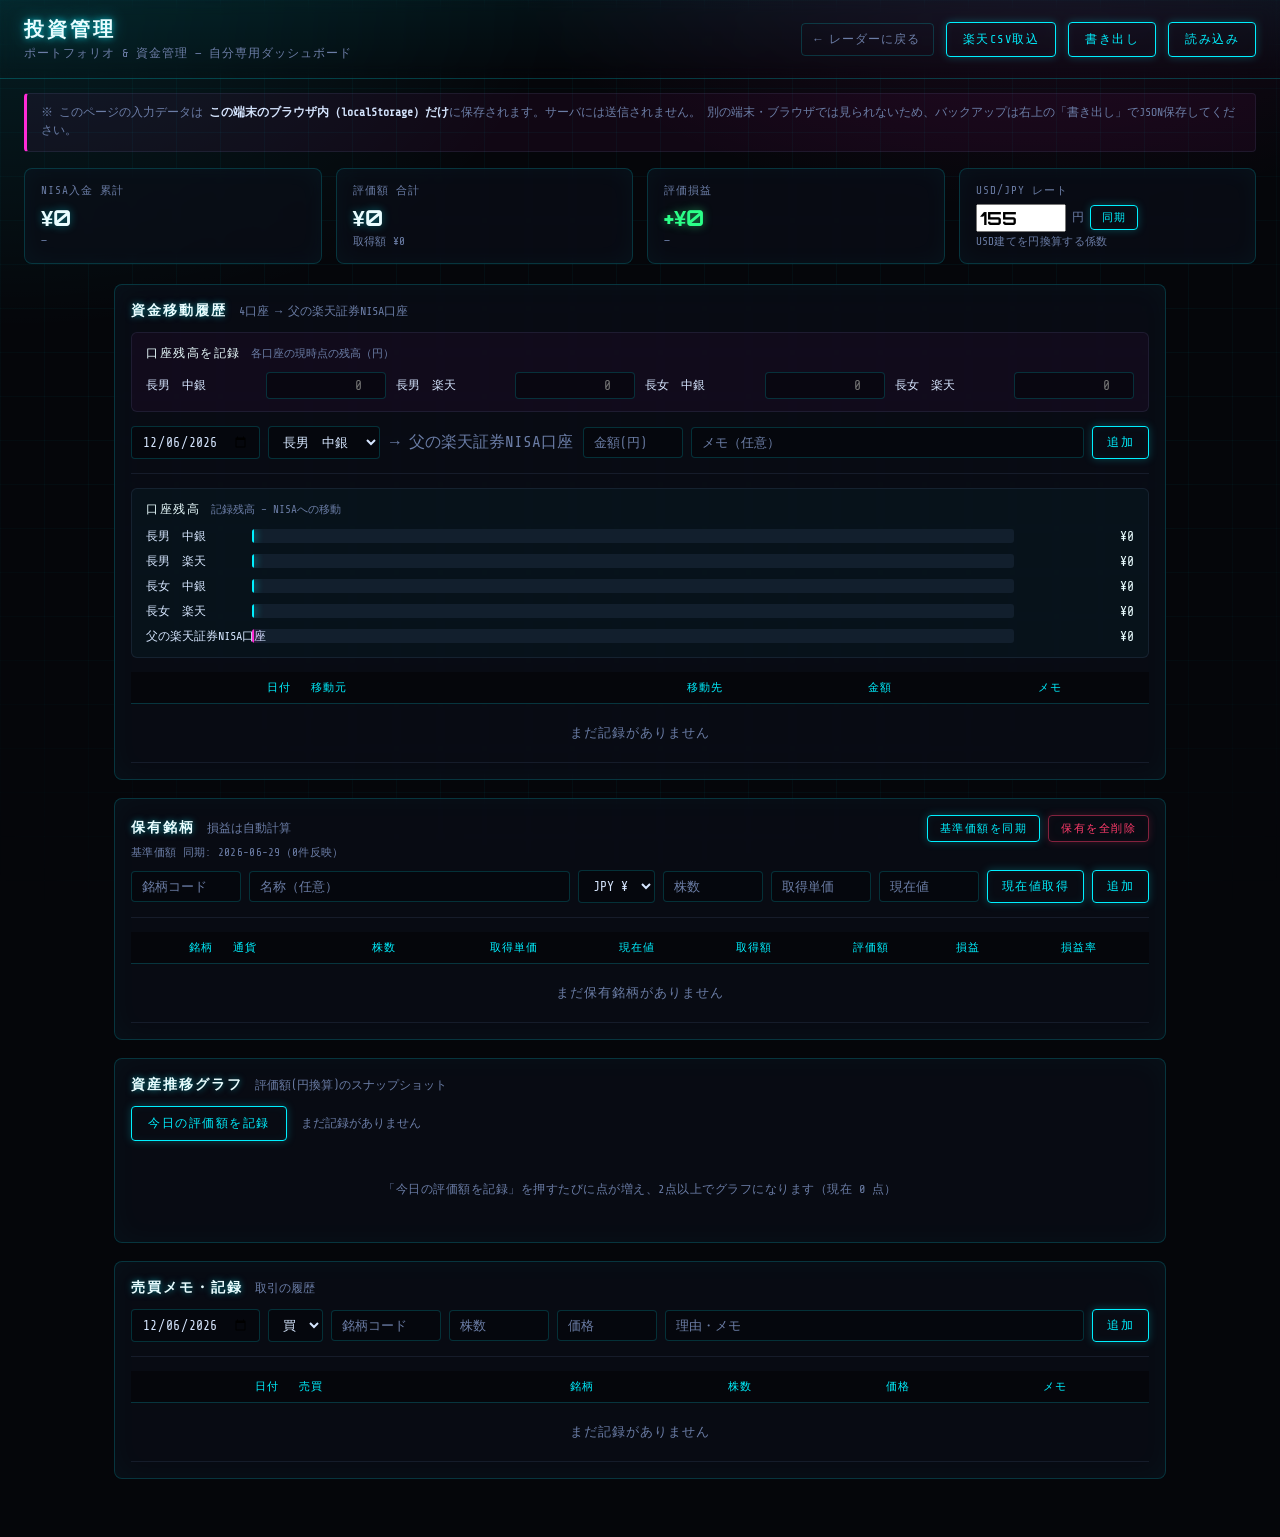
==== commit 57aa7355: "投信の基準価額をログインなしで自動同期（投資信託協会の公開CSV） - app/fund_nav.py: 投資信託協会のCSVから3ファンドの最新基準価額を取得（口座情報不要）   対応: eMAXI" ====
--- a/public/portfolio.html
+++ b/public/portfolio.html
@@ -102,8 +102,12 @@
     <section class="panel">
       <div class="panel-head">
         <h2>保有銘柄 <small>損益は自動計算</small></h2>
-        <button id="reset-holdings" class="danger" type="button" title="保有銘柄の記録だけを全削除（資金移動・売買メモは残ります）">保有を全削除</button>
+        <div class="panel-head-actions">
+          <button id="sync-nav" type="button" title="投信の基準価額をWebから取得して現在値に反映（ログイン不要）">基準価額を同期</button>
+          <button id="reset-holdings" class="danger" type="button" title="保有銘柄の記録だけを全削除（資金移動・売買メモは残ります）">保有を全削除</button>
+        </div>
       </div>
+      <div id="nav-info" class="nav-info"></div>
       <form id="holding-form" class="pf-form">
         <input name="ticker" type="text" placeholder="銘柄コード" title="例: NVDA / 7203" />
         <input name="name" type="text" placeholder="名称（任意）" />
--- a/public/portfolio.css
+++ b/public/portfolio.css
@@ -46,6 +46,8 @@
 .panel-head { display: flex; align-items: baseline; justify-content: space-between; gap: 12px; }
 .panel-head h2 { margin-bottom: 12px; }
 .panel-head button { padding: 5px 12px; font-size: 11px; white-space: nowrap; }
+.panel-head-actions { display: flex; gap: 8px; flex-wrap: wrap; }
+.nav-info { color: var(--muted); font-size: 11px; margin: -4px 0 10px; letter-spacing: 0.3px; }
 
 /* ---- 縦並びパネル ---- */
 .pf-main {
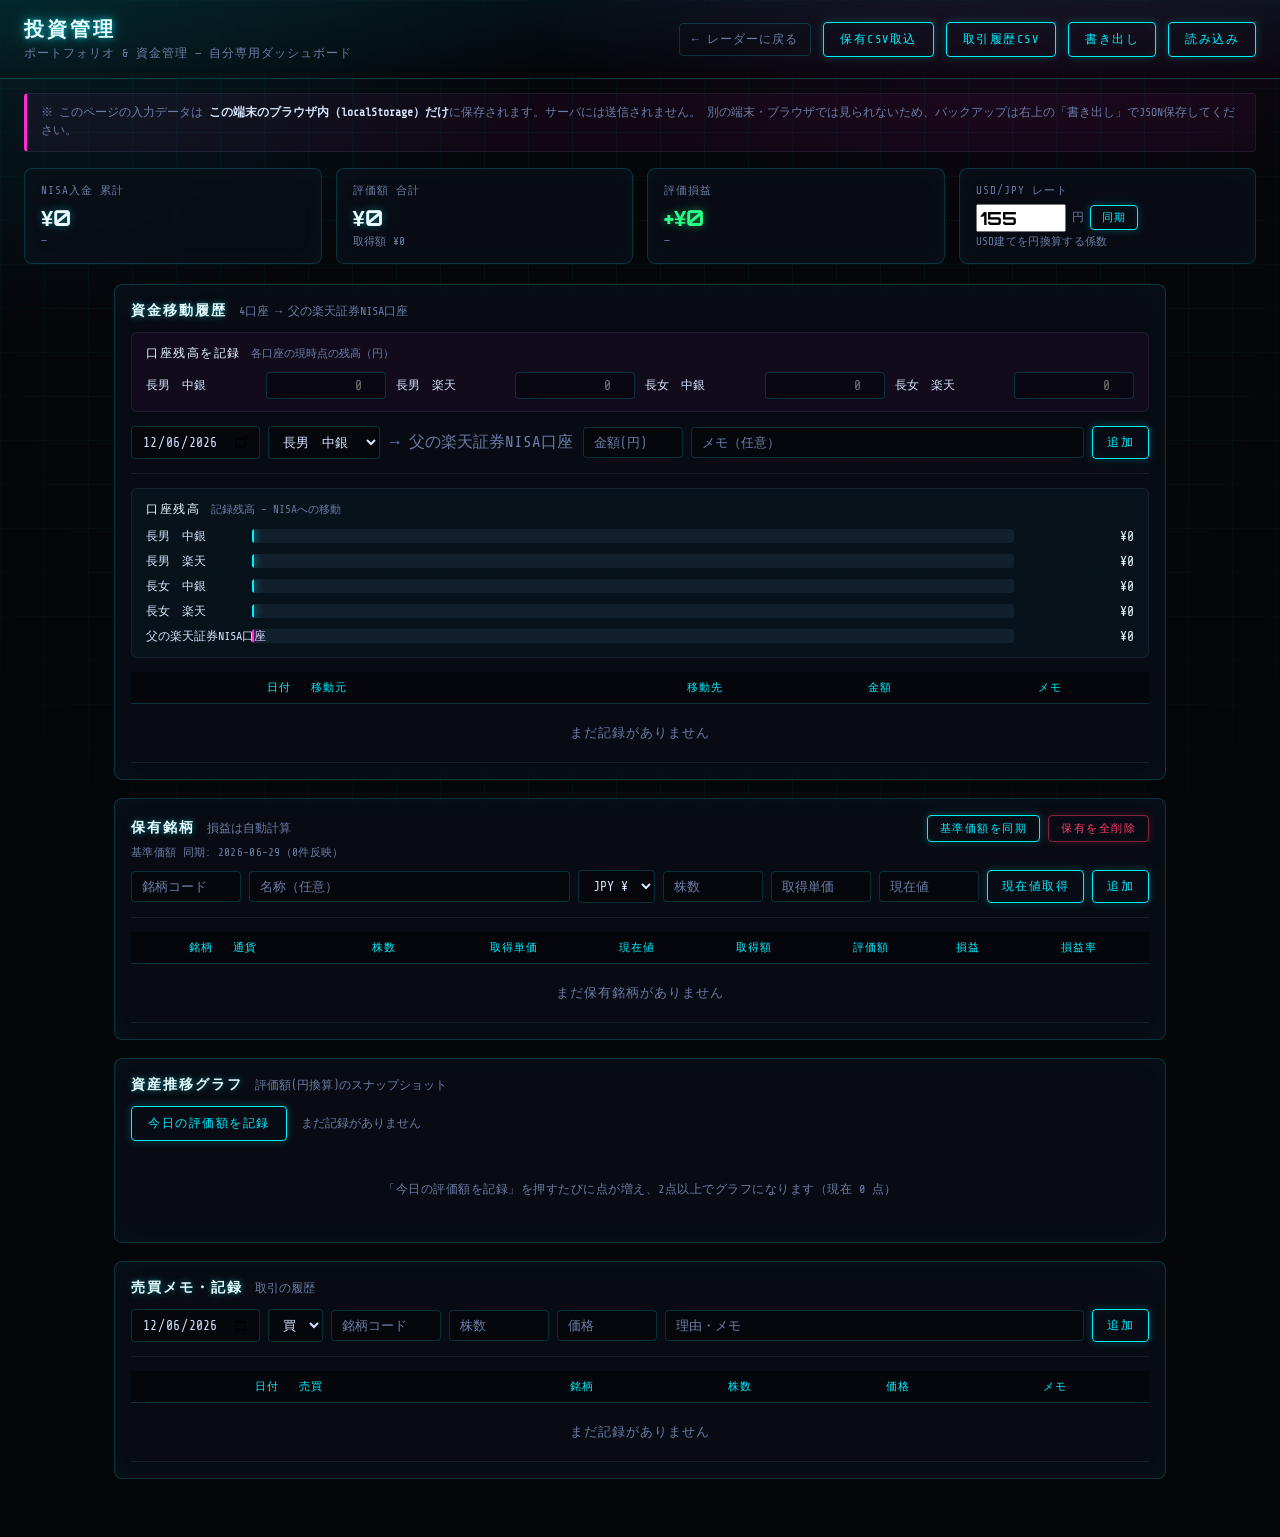
==== commit d8e580e6: "資産残高CSV（保有商品一覧）取込を追加し評価額・評価損益を反映 - 「保有CSV取込」ボタンを追加。楽天証券の資産残高(全資産)CSVの保有商品明細を解析し保有銘柄を置換 - 評価額・取得額は円建て" ====
--- a/public/portfolio.html
+++ b/public/portfolio.html
@@ -18,7 +18,9 @@
     </div>
     <div class="actions">
       <a class="navlink" href="./index.html">← レーダーに戻る</a>
-      <button id="rakuten-btn" title="楽天証券の取引履歴CSVを取り込む">楽天CSV取込</button>
+      <button id="holdings-csv-btn" title="楽天証券の資産残高CSV（保有商品一覧）を取り込む→評価額・評価損益を反映">保有CSV取込</button>
+      <input id="holdings-csv-file" type="file" accept=".csv,text/csv" hidden />
+      <button id="rakuten-btn" title="楽天証券の取引履歴CSVを取り込む→売買メモへ">取引履歴CSV</button>
       <input id="rakuten-file" type="file" accept=".csv,text/csv" hidden />
       <button id="export-btn" title="全データをJSONで保存">書き出し</button>
       <button id="import-btn" title="JSONから復元">読み込み</button>
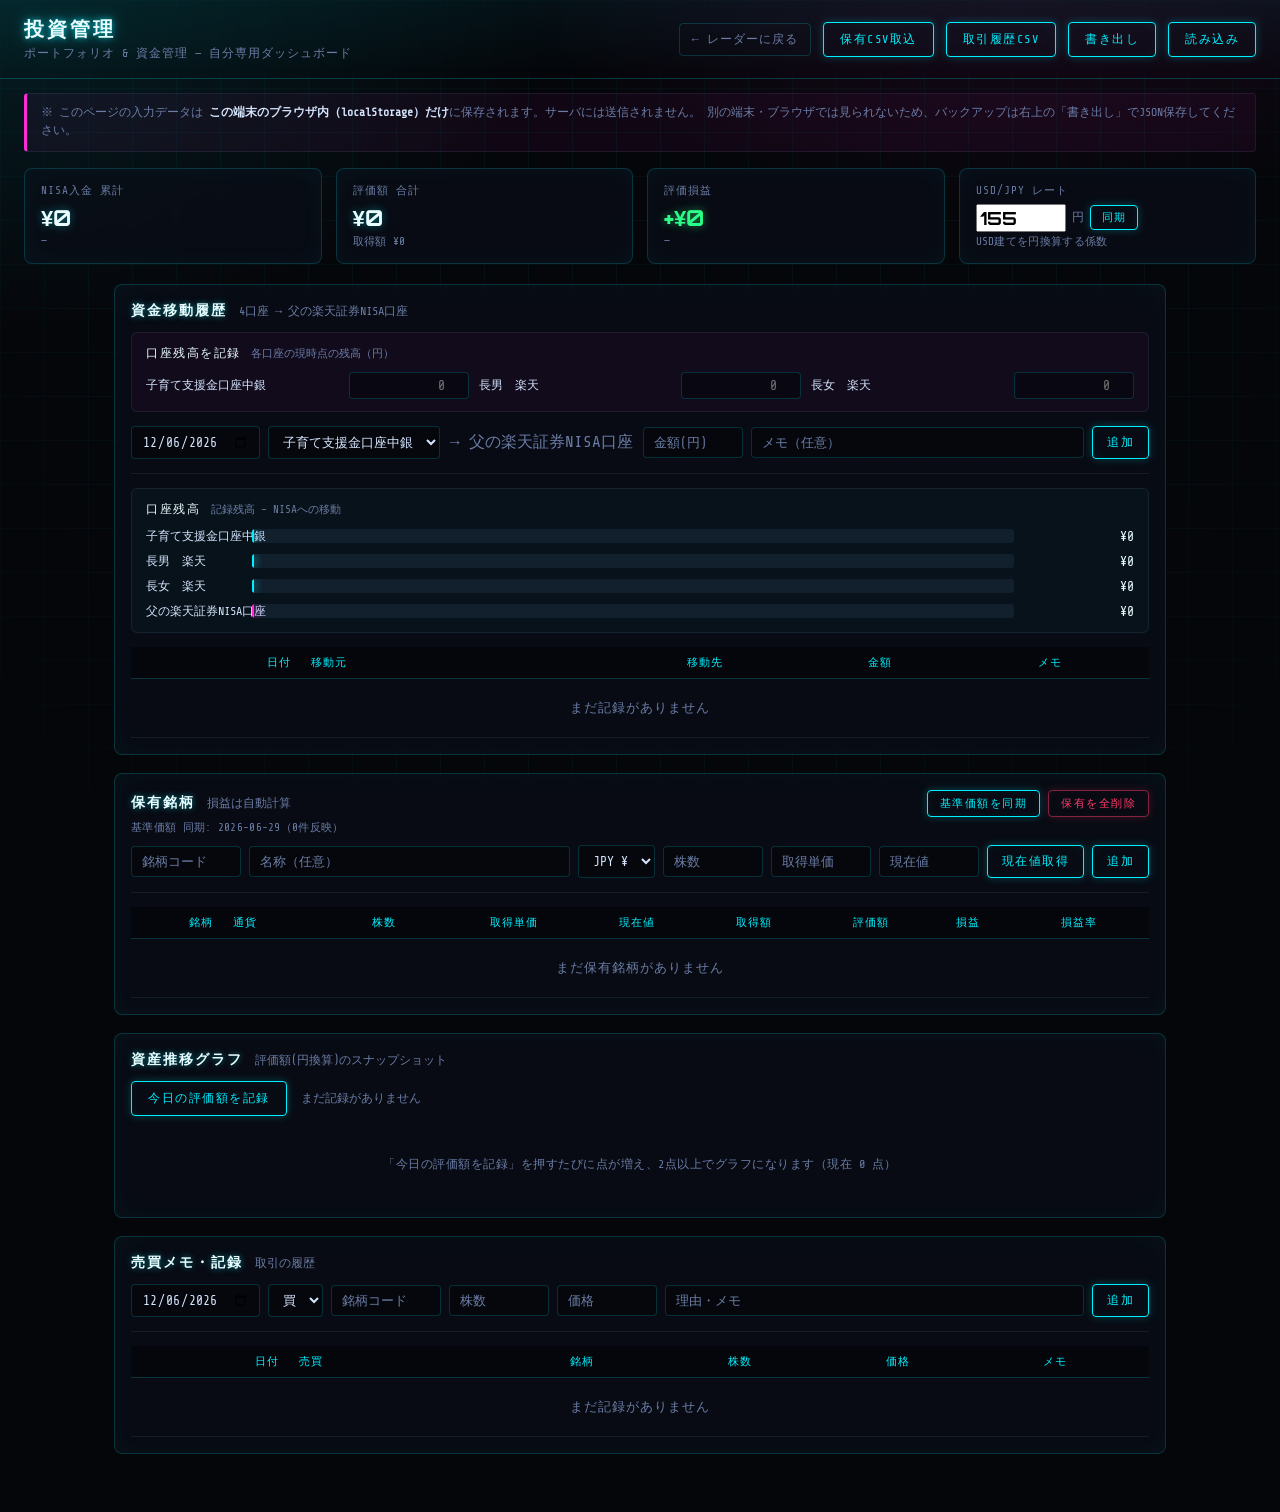
==== commit 70304f82: "口座統合: 長男 中銀・長女 中銀 →「子育て支援金口座中銀」 - 同一口座だった2口座を1つに統合（移動元の口座は3つに） - 既存データを自動移行：残高は合算、移動履歴の移動元も付け替え  Co-" ====
--- a/public/portfolio.html
+++ b/public/portfolio.html
@@ -74,9 +74,8 @@
       <form id="transfer-form" class="pf-form">
         <input name="date" type="date" required title="日付" />
         <select name="from" title="移動元（どの口座から）">
-          <option value="長男　中銀" selected>長男　中銀</option>
+          <option value="子育て支援金口座中銀" selected>子育て支援金口座中銀</option>
           <option value="長男　楽天">長男　楽天</option>
-          <option value="長女　中銀">長女　中銀</option>
           <option value="長女　楽天">長女　楽天</option>
         </select>
         <span class="arrow">→ 父の楽天証券NISA口座</span>
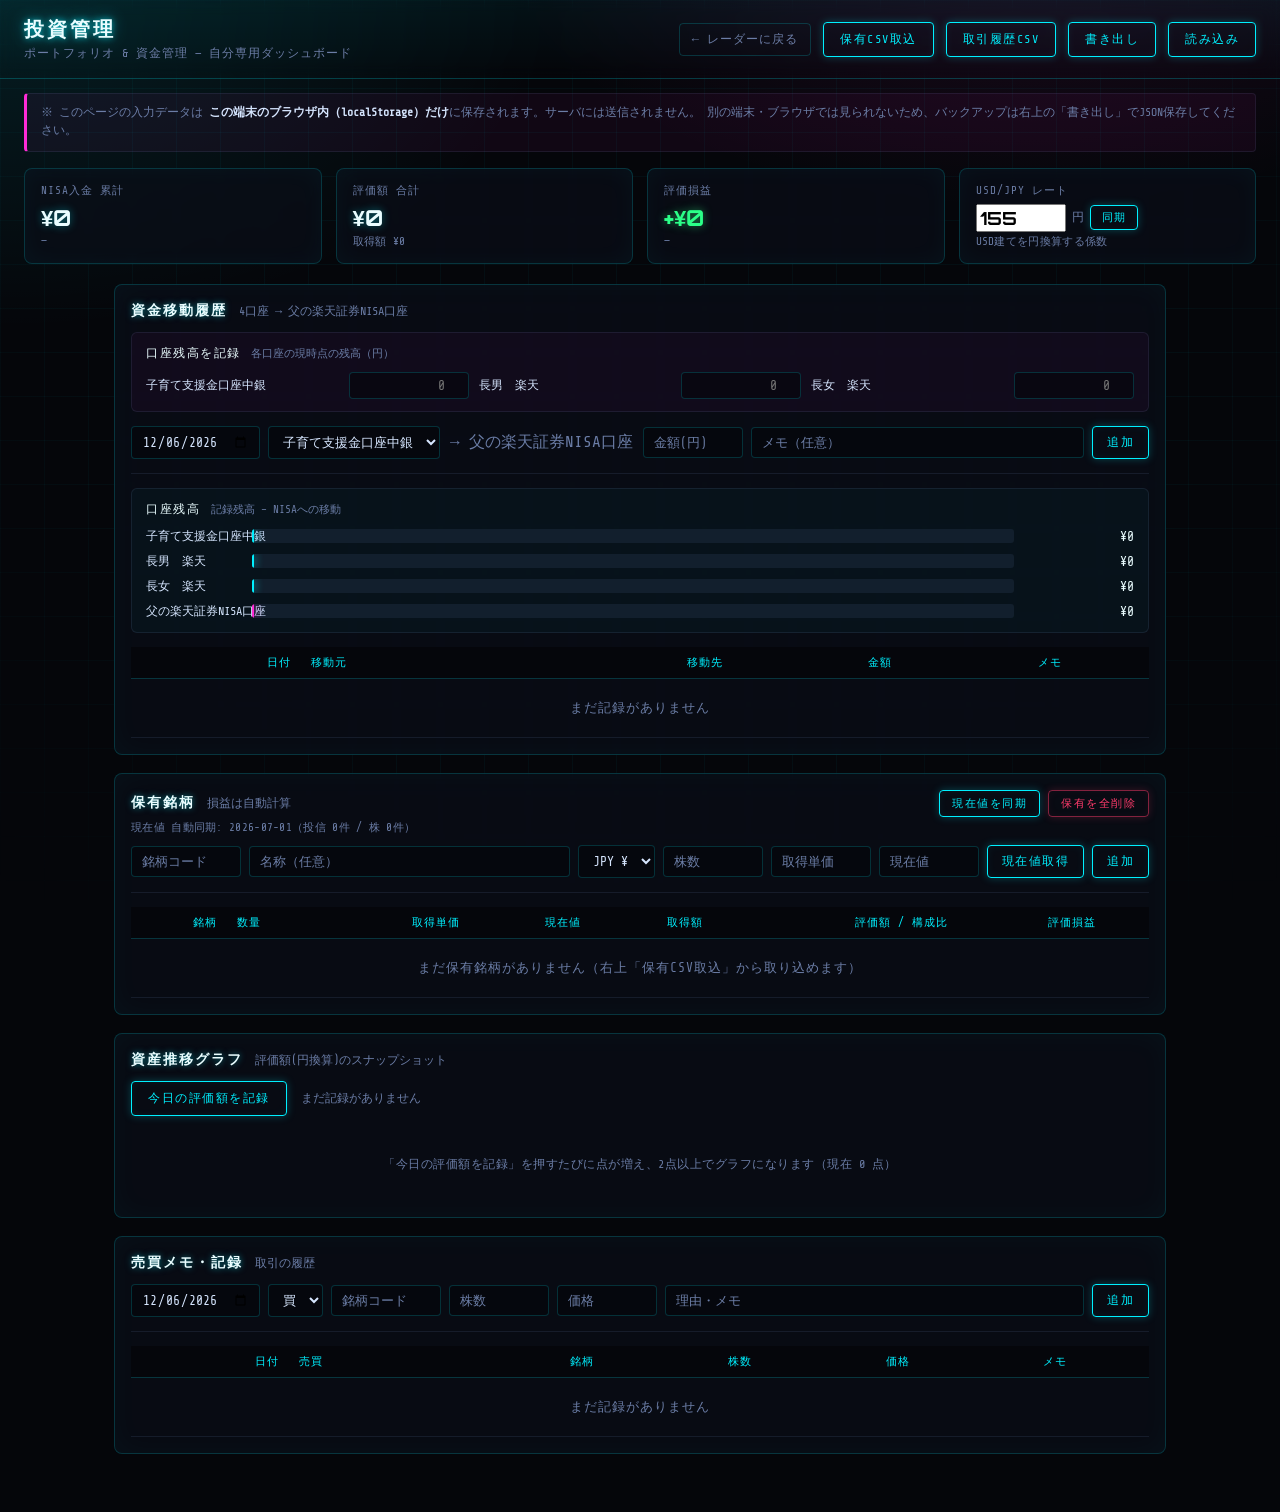
==== commit 66ad5fac: "現在値の自動更新を強化＋保有銘柄テーブルの視認性改善 - 保有株の現在値をYahoo公開APIから日次取得（app/holdings_price.py→holdings_price.json） - 「" ====
--- a/public/portfolio.html
+++ b/public/portfolio.html
@@ -104,7 +104,7 @@
       <div class="panel-head">
         <h2>保有銘柄 <small>損益は自動計算</small></h2>
         <div class="panel-head-actions">
-          <button id="sync-nav" type="button" title="投信の基準価額をWebから取得して現在値に反映（ログイン不要）">基準価額を同期</button>
+          <button id="sync-nav" type="button" title="投信の基準価額・株価をWebから取得して現在値に反映（ログイン不要）">現在値を同期</button>
           <button id="reset-holdings" class="danger" type="button" title="保有銘柄の記録だけを全削除（資金移動・売買メモは残ります）">保有を全削除</button>
         </div>
       </div>
@@ -126,8 +126,8 @@
         <table>
           <thead>
             <tr>
-              <th>銘柄</th><th>通貨</th><th>株数</th><th>取得単価</th><th>現在値</th>
-              <th>取得額</th><th>評価額</th><th>損益</th><th>損益率</th><th></th>
+              <th>銘柄</th><th>数量</th><th>取得単価</th><th>現在値</th>
+              <th>取得額</th><th>評価額 / 構成比</th><th>評価損益</th><th></th>
             </tr>
           </thead>
           <tbody id="holding-body"></tbody>
--- a/public/portfolio.css
+++ b/public/portfolio.css
@@ -135,6 +135,32 @@
 }
 .price-edit::placeholder { color: var(--muted); }
 
+/* 保有銘柄テーブル 視認性強化 */
+#holding-body .cell-name { text-align: left; white-space: normal; max-width: 260px; }
+.kind {
+  display: inline-block; font-size: 10px; padding: 1px 6px; border-radius: 3px; margin-right: 6px;
+  border: 1px solid var(--line); vertical-align: middle;
+}
+.kind.k-fund { color: var(--cyan); border-color: rgba(0,240,255,0.4); background: rgba(0,240,255,0.08); }
+.kind.k-jp   { color: var(--good); border-color: rgba(43,255,136,0.4); background: rgba(43,255,136,0.08); }
+.kind.k-us   { color: var(--magenta); border-color: rgba(255,43,214,0.4); background: rgba(255,43,214,0.08); }
+.nm2 { color: #eafdff; font-size: 12.5px; }
+.tk2 { color: var(--muted); font-size: 11px; margin-left: 6px; }
+.muted2 { color: var(--muted); }
+
+.cell-val { min-width: 130px; }
+.val-main { color: #eafdff; font-size: 13px; }
+.wbar { height: 5px; background: rgba(120,150,200,0.14); border-radius: 3px; overflow: hidden; margin: 3px 0 1px; }
+.wbar span { display: block; height: 100%; background: linear-gradient(90deg, var(--cyan), var(--magenta)); border-radius: 3px; }
+.wpct { color: var(--muted); font-size: 10px; }
+
+.cell-pl .pl-amt { font-size: 13px; }
+.pl-pct { font-size: 10.5px; opacity: 0.85; }
+
+#holding-body .total-row { border-top: 2px solid var(--line); background: rgba(0,240,255,0.04); }
+#holding-body .total-row td { font-weight: 700; color: #eafdff; padding-top: 10px; }
+#holding-body .total-row .muted2 { font-weight: 400; font-size: 11px; }
+
 /* 全削除ボタン（危険操作） */
 button.danger {
   color: var(--bad); border-color: rgba(255,59,107,0.5);
